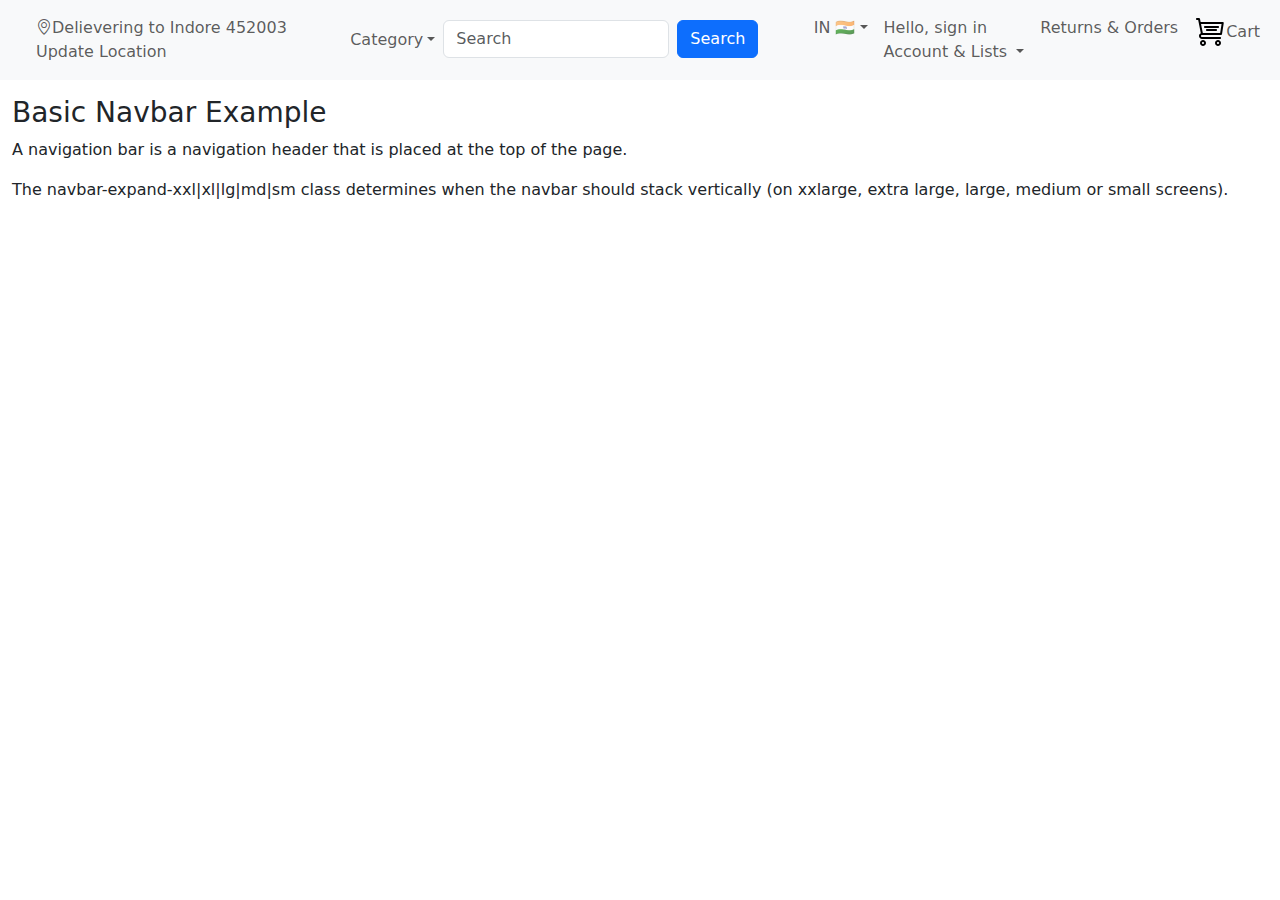
==== Bootstrap/index.html @ e7572290 "WIP amazon layout." ====
<!DOCTYPE html>
<html lang="en">
<head>
  <title>Bootstrap Example</title>
  <meta charset="utf-8">
  <meta name="viewport" content="width=device-width, initial-scale=1">
  <link href="https://cdn.jsdelivr.net/npm/bootstrap@5.3.3/dist/css/bootstrap.min.css" rel="stylesheet">
  <script src="https://cdn.jsdelivr.net/npm/bootstrap@5.3.3/dist/js/bootstrap.bundle.min.js"></script>
  <link rel="stylesheet" href="https://cdn.jsdelivr.net/npm/bootstrap-icons@1.11.3/font/bootstrap-icons.css" integrity="sha384-tViUnnbYAV00FLIhhi3v/dWt3Jxw4gZQcNoSCxCIFNJVCx7/D55/wXsrNIRANwdD" crossorigin="anonymous">
</head>
<body>

  <nav class="navbar navbar-expand-sm navbar-light bg-light">
    <div class="container-fluid">
      <a class="navbar-brand" href="#"><img src="https://www.vectorlogo.zone/logos/amazon/amazon-ar21.svg" alt=""></a>
      <button class="navbar-toggler" type="button" data-bs-toggle="collapse" data-bs-target="#mynavbar">
        <span class="navbar-toggler-icon"></span>
      </button>
      <div class="collapse navbar-collapse" id="mynavbar">
        <ul class="navbar-nav me-auto">
          <li class="nav-item">
            <a class="nav-link" href="#"><i class="bi bi-geo-alt"></i>Delievering to Indore 452003 <br>Update Location</a>
          </li>
        </ul>
        <ul class="navbar-nav me-auto">
          <li class="nav-item dropdown">
            <a class="nav-link dropdown-toggle" href="#" role="button" data-bs-toggle="dropdown">Category</a>
            <ul class="dropdown-menu">              
              <li><a class="dropdown-item" href="#">Alexa Skills</a></li>
              <li><a class="dropdown-item" href="#">Amazon Devices</a></li>
              <li><a class="dropdown-item" href="#">Amazon Fashion</a></li>
              <li><a class="dropdown-item" href="#">Amazon Pharmacy</a></li>
              <li><a class="dropdown-item" href="#">Appliances</a></li>
              <li><a class="dropdown-item" href="#">Apps &amp; Games</a></li>
              <li><a class="dropdown-item" href="#">Audible Audiobooks</a></li>
              <li><a class="dropdown-item" href="#">Baby</a></li>
              <li><a class="dropdown-item" href="#">Beauty</a></li>
              <li><a class="dropdown-item" href="#">Books</a></li>
              <li><a class="dropdown-item" href="#">Car &amp; Motorbike</a></li>
              <li><a class="dropdown-item" href="#">Clothing &amp; Accessories</a></li>
              <li><a class="dropdown-item" href="#">Collectibles</a></li>
              <li><a class="dropdown-item" href="#">Computers &amp; Accessories</a></li>
              <li><a class="dropdown-item" href="#">Deals</a></li>
              <li><a class="dropdown-item" href="#">Electronics</a></li>
              <li><a class="dropdown-item" href="#">Furniture</a></li>
              <li><a class="dropdown-item" href="#">Garden &amp; Outdoors</a></li>
              <li><a class="dropdown-item" href="#">Gift Cards</a></li>
              <li><a class="dropdown-item" href="#">Grocery &amp; Gourmet Foods</a></li>
              <li><a class="dropdown-item" href="#">Health &amp; Personal Care</a></li>
              <li><a class="dropdown-item" href="#">Home &amp; Kitchen</a></li>
              <li><a class="dropdown-item" href="#">Industrial &amp; Scientific</a></li>
              <li><a class="dropdown-item" href="#">Jewellery</a></li>
              <li><a class="dropdown-item" href="#">Kindle Store</a></li>
              <li><a class="dropdown-item" href="#">Luggage &amp; Bags</a></li>
              <li><a class="dropdown-item" href="#">Luxury Beauty</a></li>
              <li><a class="dropdown-item" href="#">Movies &amp; TV Shows</a></li>
              <li><a class="dropdown-item" href="#">MP3 Music</a></li>
              <li><a class="dropdown-item" href="#">Music</a></li>
              <li><a class="dropdown-item" href="#">Musical Instruments</a></li>
              <li><a class="dropdown-item" href="#">Office Products</a></li>
              <li><a class="dropdown-item" href="#">Pet Supplies</a></li>
              <li><a class="dropdown-item" href="#">Prime Video</a></li>
              <li><a class="dropdown-item" href="#">Shoes &amp; Handbags</a></li>
              <li><a class="dropdown-item" href="#">Software</a></li>
              <li><a class="dropdown-item" href="#">Sports, Fitness &amp; Outdoors</a></li>
              <li><a class="dropdown-item" href="#">Subscribe &amp; Save</a></li>
              <li><a class="dropdown-item" href="#">Tools &amp; Home Improvement</a></li>
              <li><a class="dropdown-item" href="#">Toys &amp; Games</a></li>
              <li><a class="dropdown-item" href="#">Under ₹500</a></li>
              <li><a class="dropdown-item" href="#">Video Games</a></li>
              <li><a class="dropdown-item" href="#">Watches</a></li>
            </ul>
          </li> 
          <li class="nav-item ">
            <form class="d-flex w-100">
              <input class="form-control me-2" type="text" placeholder="Search">
              <button class="btn btn-primary" type="button">Search</button>
            </form>
          </li>
        </ul>
        <ul class="navbar-nav">
          <li class="nav-item dropdown">
            <a class="nav-link dropdown-toggle" href="#" role="button" data-bs-toggle="dropdown">IN 🇮🇳</a>
            <ul class="dropdown-menu">
              <li><a class="dropdown-item" href="#">IN 🇮🇳 </a></li>
              <li><a class="dropdown-item" href="#">EN 🇺🇸</a></li>
            </ul>
          </li> 
          <li class="nav-item dropdown">
            <a class="nav-link dropdown-toggle" href="#" role="button" data-bs-toggle="dropdown">Hello, sign in <br>Account & Lists
            </a>
            <ul class="dropdown-menu">
              <li><a class="dropdown-item" href="#">Sign up</a></li>
              <li><a class="dropdown-item" href="#">Login</a></li>
            </ul>
          </li>
          <li class="nav-item">
            <a class="nav-link" href="#">Returns & Orders</a>
          </li>
          <li class="nav-item">
            <a class="nav-link" href="#"><img src="images/cart.svg" alt="">Cart</a>
          </li>
        </ul>
        
      </div>
    </div>
  </nav> 

<div class="container-fluid mt-3">
  <h3>Basic Navbar Example</h3>
  <p>A navigation bar is a navigation header that is placed at the top of the page.</p>
  <p>The navbar-expand-xxl|xl|lg|md|sm class determines when the navbar should stack vertically (on xxlarge, extra large, large, medium or small screens).</p>
</div>

</body>
</html>
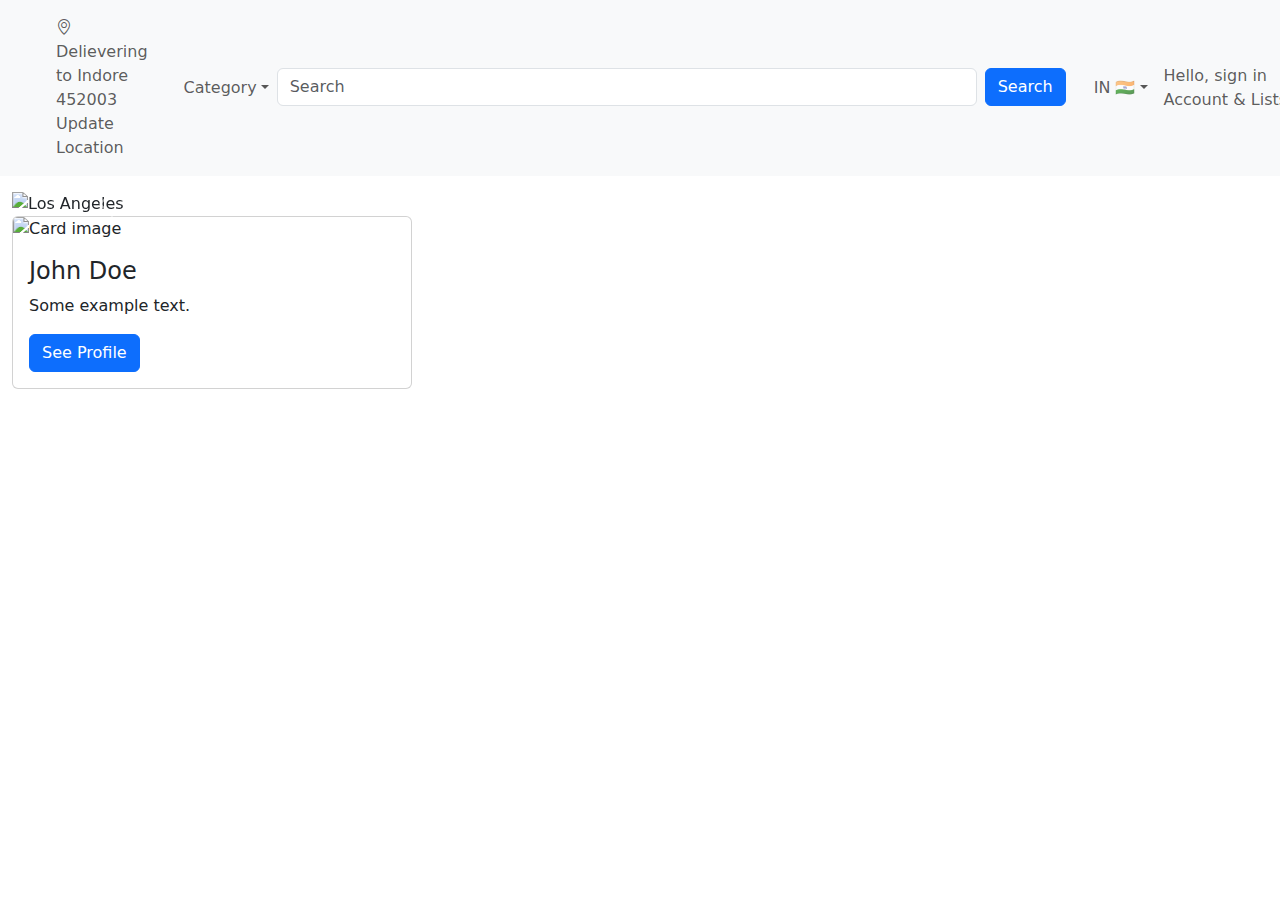
==== commit aa66e3ff: "WIP -added header" ====
--- a/Bootstrap/index.html
+++ b/Bootstrap/index.html
@@ -7,6 +7,7 @@
   <link href="https://cdn.jsdelivr.net/npm/bootstrap@5.3.3/dist/css/bootstrap.min.css" rel="stylesheet">
   <script src="https://cdn.jsdelivr.net/npm/bootstrap@5.3.3/dist/js/bootstrap.bundle.min.js"></script>
   <link rel="stylesheet" href="https://cdn.jsdelivr.net/npm/bootstrap-icons@1.11.3/font/bootstrap-icons.css" integrity="sha384-tViUnnbYAV00FLIhhi3v/dWt3Jxw4gZQcNoSCxCIFNJVCx7/D55/wXsrNIRANwdD" crossorigin="anonymous">
+  <link rel="stylesheet" href="style.css">
 </head>
 <body>
 
@@ -16,100 +17,165 @@
       <button class="navbar-toggler" type="button" data-bs-toggle="collapse" data-bs-target="#mynavbar">
         <span class="navbar-toggler-icon"></span>
       </button>
-      <div class="collapse navbar-collapse" id="mynavbar">
-        <ul class="navbar-nav me-auto">
-          <li class="nav-item">
-            <a class="nav-link" href="#"><i class="bi bi-geo-alt"></i>Delievering to Indore 452003 <br>Update Location</a>
-          </li>
-        </ul>
-        <ul class="navbar-nav me-auto">
-          <li class="nav-item dropdown">
-            <a class="nav-link dropdown-toggle" href="#" role="button" data-bs-toggle="dropdown">Category</a>
-            <ul class="dropdown-menu">              
-              <li><a class="dropdown-item" href="#">Alexa Skills</a></li>
-              <li><a class="dropdown-item" href="#">Amazon Devices</a></li>
-              <li><a class="dropdown-item" href="#">Amazon Fashion</a></li>
-              <li><a class="dropdown-item" href="#">Amazon Pharmacy</a></li>
-              <li><a class="dropdown-item" href="#">Appliances</a></li>
-              <li><a class="dropdown-item" href="#">Apps &amp; Games</a></li>
-              <li><a class="dropdown-item" href="#">Audible Audiobooks</a></li>
-              <li><a class="dropdown-item" href="#">Baby</a></li>
-              <li><a class="dropdown-item" href="#">Beauty</a></li>
-              <li><a class="dropdown-item" href="#">Books</a></li>
-              <li><a class="dropdown-item" href="#">Car &amp; Motorbike</a></li>
-              <li><a class="dropdown-item" href="#">Clothing &amp; Accessories</a></li>
-              <li><a class="dropdown-item" href="#">Collectibles</a></li>
-              <li><a class="dropdown-item" href="#">Computers &amp; Accessories</a></li>
-              <li><a class="dropdown-item" href="#">Deals</a></li>
-              <li><a class="dropdown-item" href="#">Electronics</a></li>
-              <li><a class="dropdown-item" href="#">Furniture</a></li>
-              <li><a class="dropdown-item" href="#">Garden &amp; Outdoors</a></li>
-              <li><a class="dropdown-item" href="#">Gift Cards</a></li>
-              <li><a class="dropdown-item" href="#">Grocery &amp; Gourmet Foods</a></li>
-              <li><a class="dropdown-item" href="#">Health &amp; Personal Care</a></li>
-              <li><a class="dropdown-item" href="#">Home &amp; Kitchen</a></li>
-              <li><a class="dropdown-item" href="#">Industrial &amp; Scientific</a></li>
-              <li><a class="dropdown-item" href="#">Jewellery</a></li>
-              <li><a class="dropdown-item" href="#">Kindle Store</a></li>
-              <li><a class="dropdown-item" href="#">Luggage &amp; Bags</a></li>
-              <li><a class="dropdown-item" href="#">Luxury Beauty</a></li>
-              <li><a class="dropdown-item" href="#">Movies &amp; TV Shows</a></li>
-              <li><a class="dropdown-item" href="#">MP3 Music</a></li>
-              <li><a class="dropdown-item" href="#">Music</a></li>
-              <li><a class="dropdown-item" href="#">Musical Instruments</a></li>
-              <li><a class="dropdown-item" href="#">Office Products</a></li>
-              <li><a class="dropdown-item" href="#">Pet Supplies</a></li>
-              <li><a class="dropdown-item" href="#">Prime Video</a></li>
-              <li><a class="dropdown-item" href="#">Shoes &amp; Handbags</a></li>
-              <li><a class="dropdown-item" href="#">Software</a></li>
-              <li><a class="dropdown-item" href="#">Sports, Fitness &amp; Outdoors</a></li>
-              <li><a class="dropdown-item" href="#">Subscribe &amp; Save</a></li>
-              <li><a class="dropdown-item" href="#">Tools &amp; Home Improvement</a></li>
-              <li><a class="dropdown-item" href="#">Toys &amp; Games</a></li>
-              <li><a class="dropdown-item" href="#">Under ₹500</a></li>
-              <li><a class="dropdown-item" href="#">Video Games</a></li>
-              <li><a class="dropdown-item" href="#">Watches</a></li>
-            </ul>
-          </li> 
-          <li class="nav-item ">
-            <form class="d-flex w-100">
-              <input class="form-control me-2" type="text" placeholder="Search">
-              <button class="btn btn-primary" type="button">Search</button>
-            </form>
-          </li>
-        </ul>
-        <ul class="navbar-nav">
-          <li class="nav-item dropdown">
-            <a class="nav-link dropdown-toggle" href="#" role="button" data-bs-toggle="dropdown">IN 🇮🇳</a>
-            <ul class="dropdown-menu">
-              <li><a class="dropdown-item" href="#">IN 🇮🇳 </a></li>
-              <li><a class="dropdown-item" href="#">EN 🇺🇸</a></li>
-            </ul>
-          </li> 
-          <li class="nav-item dropdown">
-            <a class="nav-link dropdown-toggle" href="#" role="button" data-bs-toggle="dropdown">Hello, sign in <br>Account & Lists
-            </a>
-            <ul class="dropdown-menu">
-              <li><a class="dropdown-item" href="#">Sign up</a></li>
-              <li><a class="dropdown-item" href="#">Login</a></li>
-            </ul>
-          </li>
-          <li class="nav-item">
-            <a class="nav-link" href="#">Returns & Orders</a>
-          </li>
-          <li class="nav-item">
-            <a class="nav-link" href="#"><img src="images/cart.svg" alt="">Cart</a>
-          </li>
-        </ul>
-        
+      <div class="collapse navbar-collapse d-flex justify-content-between" id="mynavbar">
+        <div>
+          <ul class="navbar-nav me-auto" style="margin-left: 20px;">
+            <li class="nav-item">
+              <a class="nav-link" href="#"><i class="bi bi-geo-alt"></i>Delievering to Indore 452003 <br>Update Location</a>
+            </li>
+          </ul>
+        </div>
+        <div>
+          <ul class="navbar-nav me-auto" style="margin-left: 20px;">
+            <li class="nav-item dropdown">
+              <a class="nav-link dropdown-toggle" href="#" role="button" data-bs-toggle="dropdown">Category</a>
+              <ul class="dropdown-menu">              
+                <li><a class="dropdown-item" href="#">Alexa Skills</a></li>
+                <li><a class="dropdown-item" href="#">Amazon Devices</a></li>
+                <li><a class="dropdown-item" href="#">Amazon Fashion</a></li>
+                <li><a class="dropdown-item" href="#">Amazon Pharmacy</a></li>
+                <li><a class="dropdown-item" href="#">Appliances</a></li>
+                <li><a class="dropdown-item" href="#">Apps &amp; Games</a></li>
+                <li><a class="dropdown-item" href="#">Audible Audiobooks</a></li>
+                <li><a class="dropdown-item" href="#">Baby</a></li>
+                <li><a class="dropdown-item" href="#">Beauty</a></li>
+                <li><a class="dropdown-item" href="#">Books</a></li>
+                <li><a class="dropdown-item" href="#">Car &amp; Motorbike</a></li>
+                <li><a class="dropdown-item" href="#">Clothing &amp; Accessories</a></li>
+                <li><a class="dropdown-item" href="#">Collectibles</a></li>
+                <li><a class="dropdown-item" href="#">Computers &amp; Accessories</a></li>
+                <li><a class="dropdown-item" href="#">Deals</a></li>
+                <li><a class="dropdown-item" href="#">Electronics</a></li>
+                <li><a class="dropdown-item" href="#">Furniture</a></li>
+                <li><a class="dropdown-item" href="#">Garden &amp; Outdoors</a></li>
+                <li><a class="dropdown-item" href="#">Gift Cards</a></li>
+                <li><a class="dropdown-item" href="#">Grocery &amp; Gourmet Foods</a></li>
+                <li><a class="dropdown-item" href="#">Health &amp; Personal Care</a></li>
+                <li><a class="dropdown-item" href="#">Home &amp; Kitchen</a></li>
+                <li><a class="dropdown-item" href="#">Industrial &amp; Scientific</a></li>
+                <li><a class="dropdown-item" href="#">Jewellery</a></li>
+                <li><a class="dropdown-item" href="#">Kindle Store</a></li>
+                <li><a class="dropdown-item" href="#">Luggage &amp; Bags</a></li>
+                <li><a class="dropdown-item" href="#">Luxury Beauty</a></li>
+                <li><a class="dropdown-item" href="#">Movies &amp; TV Shows</a></li>
+                <li><a class="dropdown-item" href="#">MP3 Music</a></li>
+                <li><a class="dropdown-item" href="#">Music</a></li>
+                <li><a class="dropdown-item" href="#">Musical Instruments</a></li>
+                <li><a class="dropdown-item" href="#">Office Products</a></li>
+                <li><a class="dropdown-item" href="#">Pet Supplies</a></li>
+                <li><a class="dropdown-item" href="#">Prime Video</a></li>
+                <li><a class="dropdown-item" href="#">Shoes &amp; Handbags</a></li>
+                <li><a class="dropdown-item" href="#">Software</a></li>
+                <li><a class="dropdown-item" href="#">Sports, Fitness &amp; Outdoors</a></li>
+                <li><a class="dropdown-item" href="#">Subscribe &amp; Save</a></li>
+                <li><a class="dropdown-item" href="#">Tools &amp; Home Improvement</a></li>
+                <li><a class="dropdown-item" href="#">Toys &amp; Games</a></li>
+                <li><a class="dropdown-item" href="#">Under ₹500</a></li>
+                <li><a class="dropdown-item" href="#">Video Games</a></li>
+                <li><a class="dropdown-item" href="#">Watches</a></li>
+              </ul>
+            </li> 
+            <li class="nav-item ">
+              <form class="d-flex w-100">
+                <input class="form-control me-2" type="text" placeholder="Search" style="width: 700px;">
+                <button class="btn btn-primary" type="button">Search</button>
+              </form>
+            </li>
+          </ul>
+        </div>
+        <div>
+          <ul class="navbar-nav" style="margin-left: 20px;">
+            <li class="nav-item dropdown">
+              <a class="nav-link dropdown-toggle" href="#" role="button" data-bs-toggle="dropdown">IN 🇮🇳</a>
+              <ul class="dropdown-menu">
+                <li><a class="dropdown-item" href="#">IN 🇮🇳 </a></li>
+                <li><a class="dropdown-item" href="#">EN 🇺🇸</a></li>
+              </ul>
+            </li>
+          </ul>
+        </div>
+        <div>
+          <ul class="navbar-nav">
+            <li class="nav-item dropdown">
+              <a class="nav-link dropdown-toggle" href="#" role="button" data-bs-toggle="dropdown">Hello, sign in <br>Account & Lists
+              </a>
+            </li>
+          </ul>
+        </div>
+        <div>
+          <ul class="dropdown-menu">
+            <li><a class="dropdown-item" href="#">Sign up</a></li>
+            <li><a class="dropdown-item" href="#">Login</a></li>
+          </ul>
+        </div>
+        <div>
+          <ul class="navbar-nav">
+            <li class="nav-item">
+              <a class="nav-link" href="#">Returns & <br> Orders</a>
+            </li>
+          </ul>
+        </div>
+        <div>
+          <ul class="navbar-nav">
+            <li class="nav-item">
+              <a class="nav-link" href="#"><img src="images/cart.svg" alt="">Cart</a>
+            </li>
+          </ul>
+        </div>
       </div>
     </div>
   </nav> 
 
 <div class="container-fluid mt-3">
-  <h3>Basic Navbar Example</h3>
-  <p>A navigation bar is a navigation header that is placed at the top of the page.</p>
-  <p>The navbar-expand-xxl|xl|lg|md|sm class determines when the navbar should stack vertically (on xxlarge, extra large, large, medium or small screens).</p>
+  <!-- Carousel -->
+  <div id="demo" class="carousel slide" data-bs-ride="carousel">
+
+    <!-- Indicators/dots -->
+    <div class="carousel-indicators">
+      <button type="button" data-bs-target="#demo" data-bs-slide-to="0" class="active"></button>
+      <button type="button" data-bs-target="#demo" data-bs-slide-to="1"></button>
+      <button type="button" data-bs-target="#demo" data-bs-slide-to="2"></button>
+      <button type="button" data-bs-target="#demo" data-bs-slide-to="3"></button>
+      <button type="button" data-bs-target="#demo" data-bs-slide-to="4"></button>
+      <button type="button" data-bs-target="#demo" data-bs-slide-to="5"></button>
+    </div>
+
+    <!-- The slideshow/carousel -->
+    <div class="carousel-inner">
+      <div class="carousel-item active">
+        <img src="https://images-eu.ssl-images-amazon.com/images/G/31/img24/Beauty/SVD/Sept/Skincare-PC._CB564592935_.jpg" alt="Los Angeles" class="d-block w-100">
+      </div>
+      <div class="carousel-item">
+        <img src="https://images-eu.ssl-images-amazon.com/images/G/31/OHL/24/BAU/feb/PC_hero_1_2x_1._CB582889946_.jpg" alt="Chicago" class="d-block w-100">
+      </div>
+      <div class="carousel-item">
+        <img src="https://images-eu.ssl-images-amazon.com/images/G/31/INSLGW/pc_unrec_refresh._CB555261616_.jpg" alt="New York" class="d-block w-100">
+      </div>
+      <div class="carousel-item">
+        <img src="https://images-eu.ssl-images-amazon.com/images/G/31/img21/MA2024/GW/August/Unrec/BAU/21Aug/2-1._CB565867124_.jpg" alt="New York" class="d-block w-100">
+      </div>    
+      <div class="carousel-item">
+        <img src="https://images-eu.ssl-images-amazon.com/images/G/31/img22/Toys/GW/GW-Hero-PC_BBAug23_Soft-toys_with-Apay_Lifestyle_2x._CB597740150_.jpg" alt="New York" class="d-block w-100">
+      </div>
+    </div>
+
+    <!-- Left and right controls/icons -->
+    <button class="carousel-control-prev" type="button" data-bs-target="#demo" data-bs-slide="prev">
+      <span class="carousel-control-prev-icon"></span>
+    </button>
+    <button class="carousel-control-next" type="button" data-bs-target="#demo" data-bs-slide="next">
+      <span class="carousel-control-next-icon"></span>
+    </button>
+  </div>
+  
+  <div class="card" style="width:400px">
+    <img class="card-img-top" src="img_avatar1.png" alt="Card image">
+    <div class="card-body">
+      <h4 class="card-title">John Doe</h4>
+      <p class="card-text">Some example text.</p>
+      <a href="#" class="btn btn-primary">See Profile</a>
+    </div>
+  </div>
 </div>
 
 </body>
--- a/Bootstrap/style.css
+++ b/Bootstrap/style.css
@@ -0,0 +1,5 @@
+.p-card{
+  height: 400px;
+  width: 400px;
+  border: 1px solid red;
+}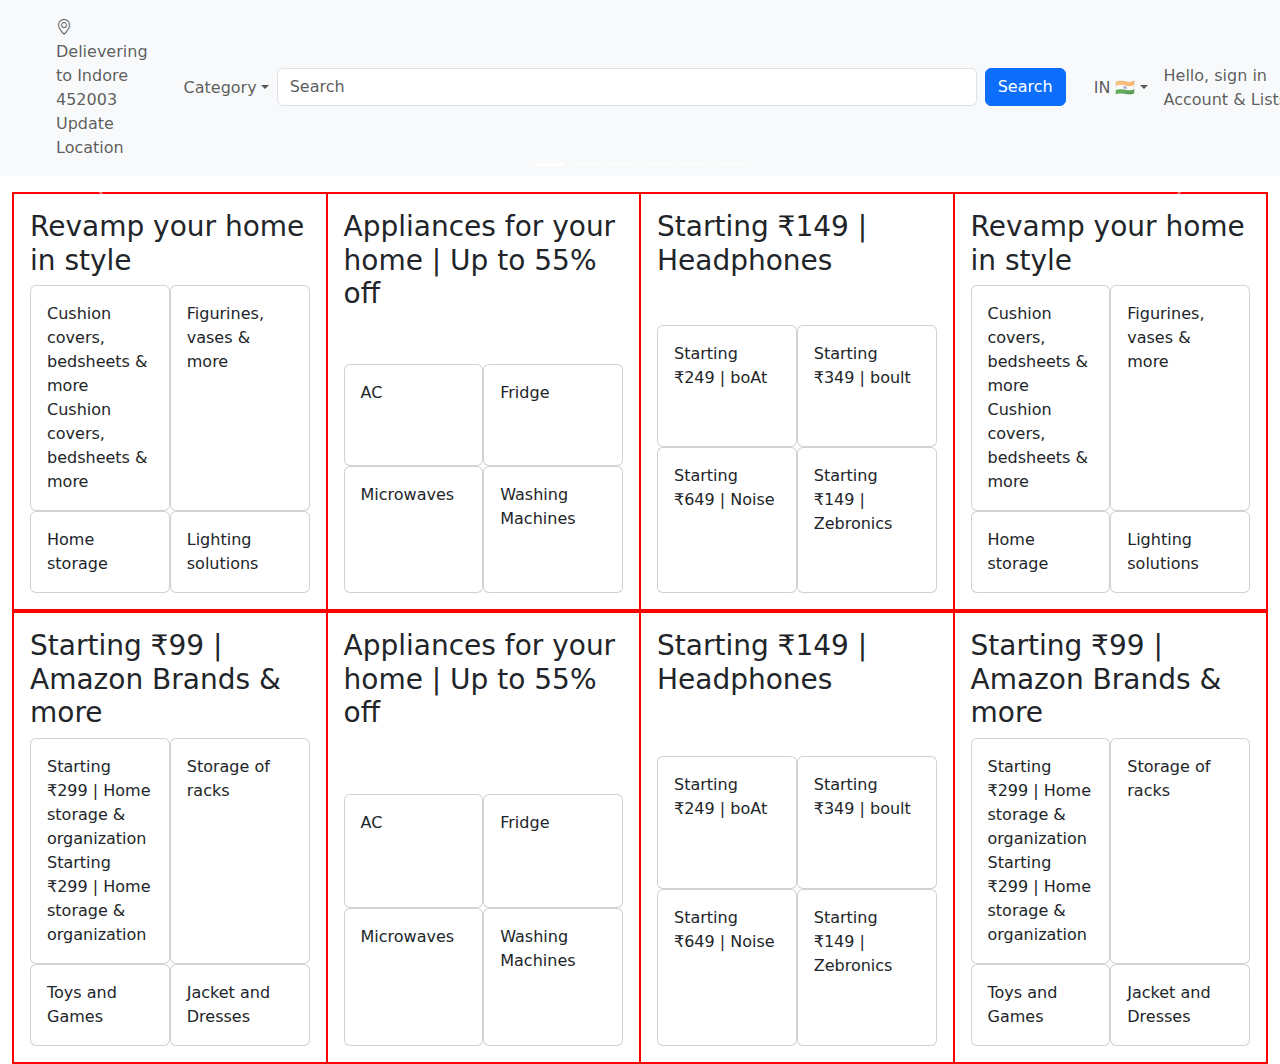
==== commit a097c99c: "added oroduct cards" ====
--- a/Bootstrap/index.html
+++ b/Bootstrap/index.html
@@ -1,7 +1,7 @@
 <!DOCTYPE html>
 <html lang="en">
 <head>
-  <title>Bootstrap Example</title>
+  <title>Amazon</title>
   <meta charset="utf-8">
   <meta name="viewport" content="width=device-width, initial-scale=1">
   <link href="https://cdn.jsdelivr.net/npm/bootstrap@5.3.3/dist/css/bootstrap.min.css" rel="stylesheet">
@@ -126,57 +126,247 @@
     </div>
   </nav> 
 
-<div class="container-fluid mt-3">
-  <!-- Carousel -->
-  <div id="demo" class="carousel slide" data-bs-ride="carousel">
-
-    <!-- Indicators/dots -->
-    <div class="carousel-indicators">
-      <button type="button" data-bs-target="#demo" data-bs-slide-to="0" class="active"></button>
-      <button type="button" data-bs-target="#demo" data-bs-slide-to="1"></button>
-      <button type="button" data-bs-target="#demo" data-bs-slide-to="2"></button>
-      <button type="button" data-bs-target="#demo" data-bs-slide-to="3"></button>
-      <button type="button" data-bs-target="#demo" data-bs-slide-to="4"></button>
-      <button type="button" data-bs-target="#demo" data-bs-slide-to="5"></button>
+  <div class="container-fluid mt-3">
+    <!-- Carousel -->
+    <div id="demo" class="carousel slide" data-bs-ride="carousel">
+
+      <!-- Indicators/dots -->
+      <div class="carousel-indicators">
+        <button type="button" data-bs-target="#demo" data-bs-slide-to="0" class="active"></button>
+        <button type="button" data-bs-target="#demo" data-bs-slide-to="1"></button>
+        <button type="button" data-bs-target="#demo" data-bs-slide-to="2"></button>
+        <button type="button" data-bs-target="#demo" data-bs-slide-to="3"></button>
+        <button type="button" data-bs-target="#demo" data-bs-slide-to="4"></button>
+        <button type="button" data-bs-target="#demo" data-bs-slide-to="5"></button>
+      </div>
+
+      <!-- The slideshow/carousel -->
+      <div class="carousel-inner">
+        <div class="carousel-item active">
+          <img src="https://images-eu.ssl-images-amazon.com/images/G/31/img24/Beauty/SVD/Sept/Skincare-PC._CB564592935_.jpg" alt="" class="d-block w-100">
+        </div>
+        <div class="carousel-item">
+          <img src="https://images-eu.ssl-images-amazon.com/images/G/31/OHL/24/BAU/feb/PC_hero_1_2x_1._CB582889946_.jpg" alt="" class="d-block w-100">
+        </div>
+        <div class="carousel-item">
+          <img src="https://images-eu.ssl-images-amazon.com/images/G/31/INSLGW/pc_unrec_refresh._CB555261616_.jpg" alt="" class="d-block w-100">
+        </div>
+        <div class="carousel-item">
+          <img src="https://images-eu.ssl-images-amazon.com/images/G/31/img21/MA2024/GW/August/Unrec/BAU/21Aug/2-1._CB565867124_.jpg" alt="" class="d-block w-100">
+        </div>    
+        <div class="carousel-item">
+          <img src="https://images-eu.ssl-images-amazon.com/images/G/31/img22/Toys/GW/GW-Hero-PC_BBAug23_Soft-toys_with-Apay_Lifestyle_2x._CB597740150_.jpg" alt="" class="d-block w-100">
+        </div>
+      </div>
+
+      <!-- Left and right controls/icons -->
+      <button class="carousel-control-prev" type="button" data-bs-target="#demo" data-bs-slide="prev">
+        <span class="carousel-control-prev-icon"></span>
+      </button>
+      <button class="carousel-control-next" type="button" data-bs-target="#demo" data-bs-slide="next">
+        <span class="carousel-control-next-icon"></span>
+      </button>
     </div>
-
-    <!-- The slideshow/carousel -->
-    <div class="carousel-inner">
-      <div class="carousel-item active">
-        <img src="https://images-eu.ssl-images-amazon.com/images/G/31/img24/Beauty/SVD/Sept/Skincare-PC._CB564592935_.jpg" alt="Los Angeles" class="d-block w-100">
-      </div>
-      <div class="carousel-item">
-        <img src="https://images-eu.ssl-images-amazon.com/images/G/31/OHL/24/BAU/feb/PC_hero_1_2x_1._CB582889946_.jpg" alt="Chicago" class="d-block w-100">
-      </div>
-      <div class="carousel-item">
-        <img src="https://images-eu.ssl-images-amazon.com/images/G/31/INSLGW/pc_unrec_refresh._CB555261616_.jpg" alt="New York" class="d-block w-100">
-      </div>
-      <div class="carousel-item">
-        <img src="https://images-eu.ssl-images-amazon.com/images/G/31/img21/MA2024/GW/August/Unrec/BAU/21Aug/2-1._CB565867124_.jpg" alt="New York" class="d-block w-100">
-      </div>    
-      <div class="carousel-item">
-        <img src="https://images-eu.ssl-images-amazon.com/images/G/31/img22/Toys/GW/GW-Hero-PC_BBAug23_Soft-toys_with-Apay_Lifestyle_2x._CB597740150_.jpg" alt="New York" class="d-block w-100">
-      </div>
+    <div class="card-lists d-flex lex-wrap justify-content-around w-100">
+      <div class="card-holder d-flex flex-wrap w-25 p-3">
+        <h3>Revamp your home in style</h3>
+        <div class="card" style="width:50%;">
+          <div class="card-body">
+            <a href="" class="text-decoration-none text-dark"><img src="https://images-eu.ssl-images-amazon.com/images/G/31/IMG20/Home/2024/Gateway/BTFGW/PCQC/New/1x/final/186x116_Home_furnishings_2._SY116_CB555624324_.jpg" alt="">Cushion covers, bedsheets & more
+              Cushion covers, bedsheets & more</a>
+          </div>
+        </div>
+        <div class="card" style="width:50%;">
+          <div class="card-body">
+            <a href="" class="text-decoration-none text-dark"><img src="https://images-eu.ssl-images-amazon.com/images/G/31/IMG20/Home/2024/Gateway/BTFGW/PCQC/New/1x/final/186x116_Home_decor_1._SY116_CB555624324_.jpg" alt="">Figurines, vases & more</a>
+          </div>
+        </div>
+        <div class="card" style="width:50%;">
+          <div class="card-body">
+            <a href="" class="text-decoration-none text-dark"><img src="https://images-eu.ssl-images-amazon.com/images/G/31/IMG20/Home/2024/Gateway/BTFGW/PCQC/New/1x/final/186x116_Home_storage_1._SY116_CB555624324_.jpg" alt="">Home storage</a>
+          </div>
+        </div>
+        <div class="card" style="width:50%;">
+          <div class="card-body">
+            <a href="" class="text-decoration-none text-dark"><img src="https://images-eu.ssl-images-amazon.com/images/G/31/IMG20/Home/2024/Gateway/BTFGW/PCQC/New/1x/final/186x116_Home_lighting_2._SY116_CB555624324_.jpg" alt="">Lighting solutions</a>
+          </div>
+        </div>
+      </div>
+      
+      <div class="card-holder d-flex flex-wrap w-25 p-3">
+        <h3>Appliances for your home | Up to 55% off</h3>
+        <div class="card" style="width:50%;">
+          <div class="card-body">
+            <a href="" class="text-decoration-none text-dark"><img src="https://images-eu.ssl-images-amazon.com/images/G/31/IMG15/Irfan/GATEWAY/MSO/Appliances-QC-PC-186x116--B08RDL6H79._SY116_CB667322346_.jpg" alt="">AC</a>
+          </div>
+        </div>
+        <div class="card" style="width:50%;">
+          <div class="card-body">
+            <a href="" class="text-decoration-none text-dark"><img src="https://images-eu.ssl-images-amazon.com/images/G/31/IMG15/Irfan/GATEWAY/MSO/Appliances-QC-PC-186x116--B08345R1ZW._SY116_CB667322346_.jpg" alt="">Fridge</a>
+          </div>
+        </div>
+        <div class="card" style="width:50%;">
+          <div class="card-body">
+            <a href="" class="text-decoration-none text-dark"><img src="https://images-eu.ssl-images-amazon.com/images/G/31/IMG15/Irfan/GATEWAY/MSO/Appliances-QC-PC-186x116--B07G5J5FYP._SY116_CB667322346_.jpg" alt="">Microwaves</a>
+          </div>
+        </div>
+        <div class="card" style="width:50%;">
+          <div class="card-body">
+            <a href="" class="text-decoration-none text-dark"><img src="https://images-eu.ssl-images-amazon.com/images/G/31/IMG15/Irfan/GATEWAY/MSO/186x116---wm._SY116_CB667322346_.jpg" alt="">Washing Machines</a>
+          </div>
+        </div>
+      </div>
+
+      <div class="card-holder d-flex flex-wrap w-25 p-3">
+        <h3>Starting ₹149 | Headphones</h3>
+        <div class="card" style="width:50%;">
+          <div class="card-body">
+            <a href="" class="text-decoration-none text-dark"><img src="https://images-eu.ssl-images-amazon.com/images/G/31/img21/june/CE/GW/QC/PC/PC_QuadCard_boAt_0.5x._SY116_CB553870684_.jpg" alt="">Starting ₹249 | boAt</a>
+          </div>
+        </div>
+        <div class="card" style="width:50%;">
+          <div class="card-body">
+            <a href="" class="text-decoration-none text-dark"><img src="https://images-eu.ssl-images-amazon.com/images/G/31/img21/june/CE/GW/QC/PC/PC_QuadCard_Boult_0.5x._SY116_CB553870684_.jpg" alt="">Starting ₹349 | boult</a>
+          </div>
+        </div>
+        <div class="card" style="width:50%;">
+          <div class="card-body">
+            <a href="" class="text-decoration-none text-dark"><img src="https://images-eu.ssl-images-amazon.com/images/G/31/img21/june/CE/GW/QC/PC/PC_QuadCard_Noise_0.5x._SY116_CB553870684_.jpg" alt="">Starting ₹649 | Noise</a>
+          </div>
+        </div>
+        <div class="card" style="width:50%;">
+          <div class="card-body">
+            <a href="" class="text-decoration-none text-dark"><img src="https://images-eu.ssl-images-amazon.com/images/G/31/img21/june/CE/MSO/PD3/PC_QuadCard_Zeb_0.5x_1._SY116_CB570220221_.jpg" alt="">Starting ₹149 | Zebronics</a>
+          </div>
+        </div>
+      </div>
+
+      <div class="card-holder d-flex flex-wrap w-25 p-3">
+        <h3>Revamp your home in style</h3>
+        <div class="card" style="width:50%;">
+          <div class="card-body">
+            <a href="" class="text-decoration-none text-dark"><img src="https://images-eu.ssl-images-amazon.com/images/G/31/IMG20/Home/2024/Gateway/BTFGW/PCQC/New/1x/final/186x116_Home_furnishings_2._SY116_CB555624324_.jpg" alt="">Cushion covers, bedsheets & more
+              Cushion covers, bedsheets & more</a>
+          </div>
+        </div>
+        <div class="card" style="width:50%;">
+          <div class="card-body">
+            <a href="" class="text-decoration-none text-dark"><img src="https://images-eu.ssl-images-amazon.com/images/G/31/IMG20/Home/2024/Gateway/BTFGW/PCQC/New/1x/final/186x116_Home_decor_1._SY116_CB555624324_.jpg" alt="">Figurines, vases & more</a>
+          </div>
+        </div>
+        <div class="card" style="width:50%;">
+          <div class="card-body">
+            <a href="" class="text-decoration-none text-dark"><img src="https://images-eu.ssl-images-amazon.com/images/G/31/IMG20/Home/2024/Gateway/BTFGW/PCQC/New/1x/final/186x116_Home_storage_1._SY116_CB555624324_.jpg" alt="">Home storage</a>
+          </div>
+        </div>
+        <div class="card" style="width:50%;">
+          <div class="card-body">
+            <a href="" class="text-decoration-none text-dark"><img src="https://images-eu.ssl-images-amazon.com/images/G/31/IMG20/Home/2024/Gateway/BTFGW/PCQC/New/1x/final/186x116_Home_lighting_2._SY116_CB555624324_.jpg" alt="">Lighting solutions</a>
+          </div>
+        </div>
+      </div>
+      
     </div>
-
-    <!-- Left and right controls/icons -->
-    <button class="carousel-control-prev" type="button" data-bs-target="#demo" data-bs-slide="prev">
-      <span class="carousel-control-prev-icon"></span>
-    </button>
-    <button class="carousel-control-next" type="button" data-bs-target="#demo" data-bs-slide="next">
-      <span class="carousel-control-next-icon"></span>
-    </button>
-  </div>
-  
-  <div class="card" style="width:400px">
-    <img class="card-img-top" src="img_avatar1.png" alt="Card image">
-    <div class="card-body">
-      <h4 class="card-title">John Doe</h4>
-      <p class="card-text">Some example text.</p>
-      <a href="#" class="btn btn-primary">See Profile</a>
+    <div class="card-lists d-flex lex-wrap justify-content-around w-100">
+      <div class="card-holder d-flex flex-wrap w-25 p-3">
+        <h3>Starting ₹99 | Amazon Brands & more</h3>
+        <div class="card" style="width:50%;">
+          <div class="card-body">
+            <a href="" class="text-decoration-none text-dark"><img src="https://images-eu.ssl-images-amazon.com/images/G/31/img23/PB/March/Bikram/QC_186_ALL_Customer_July_2._SY116_CB567469124_.jpg" alt="">Starting ₹299 | Home storage & organization
+              Starting ₹299 | Home storage & organization</a>
+          </div>
+        </div>
+        <div class="card" style="width:50%;">
+          <div class="card-body">
+            <a href="" class="text-decoration-none text-dark"><img src="https://images-eu.ssl-images-amazon.com/images/G/31/img23/PB/March/Bikram/QC_186_ALL_Customer_July_3._SY116_CB567469124_.jpg" alt="">Storage of racks</a>
+          </div>
+        </div>
+        <div class="card" style="width:50%;">
+          <div class="card-body">
+            <a href="" class="text-decoration-none text-dark"><img src="https://images-eu.ssl-images-amazon.com/images/G/31/img23/PB/March/Bikram/PC_QC_186_Updated._SY116_CB567468621_.jpg" alt="">Toys and Games</a>
+          </div>
+        </div>
+        <div class="card" style="width:50%;">
+          <div class="card-body">
+            <a href="" class="text-decoration-none text-dark"><img src="https://images-eu.ssl-images-amazon.com/images/G/31/img23/PB/March/Bikram/QC_186_ALL_Customer_July_1._SY116_CB567470044_.jpg" alt="">Jacket and Dresses</a>
+          </div>
+        </div>
+      </div>
+      
+      <div class="card-holder d-flex flex-wrap w-25 p-3">
+        <h3>Appliances for your home | Up to 55% off</h3>
+        <div class="card" style="width:50%;">
+          <div class="card-body">
+            <a href="" class="text-decoration-none text-dark"><img src="https://images-eu.ssl-images-amazon.com/images/G/31/IMG15/Irfan/GATEWAY/MSO/Appliances-QC-PC-186x116--B08RDL6H79._SY116_CB667322346_.jpg" alt="">AC</a>
+          </div>
+        </div>
+        <div class="card" style="width:50%;">
+          <div class="card-body">
+            <a href="" class="text-decoration-none text-dark"><img src="https://images-eu.ssl-images-amazon.com/images/G/31/IMG15/Irfan/GATEWAY/MSO/Appliances-QC-PC-186x116--B08345R1ZW._SY116_CB667322346_.jpg" alt="">Fridge</a>
+          </div>
+        </div>
+        <div class="card" style="width:50%;">
+          <div class="card-body">
+            <a href="" class="text-decoration-none text-dark"><img src="https://images-eu.ssl-images-amazon.com/images/G/31/IMG15/Irfan/GATEWAY/MSO/Appliances-QC-PC-186x116--B07G5J5FYP._SY116_CB667322346_.jpg" alt="">Microwaves</a>
+          </div>
+        </div>
+        <div class="card" style="width:50%;">
+          <div class="card-body">
+            <a href="" class="text-decoration-none text-dark"><img src="https://images-eu.ssl-images-amazon.com/images/G/31/IMG15/Irfan/GATEWAY/MSO/186x116---wm._SY116_CB667322346_.jpg" alt="">Washing Machines</a>
+          </div>
+        </div>
+      </div>
+
+      <div class="card-holder d-flex flex-wrap w-25 p-3">
+        <h3>Starting ₹149 | Headphones</h3>
+        <div class="card" style="width:50%;">
+          <div class="card-body">
+            <a href="" class="text-decoration-none text-dark"><img src="https://images-eu.ssl-images-amazon.com/images/G/31/img21/june/CE/GW/QC/PC/PC_QuadCard_boAt_0.5x._SY116_CB553870684_.jpg" alt="">Starting ₹249 | boAt</a>
+          </div>
+        </div>
+        <div class="card" style="width:50%;">
+          <div class="card-body">
+            <a href="" class="text-decoration-none text-dark"><img src="https://images-eu.ssl-images-amazon.com/images/G/31/img21/june/CE/GW/QC/PC/PC_QuadCard_Boult_0.5x._SY116_CB553870684_.jpg" alt="">Starting ₹349 | boult</a>
+          </div>
+        </div>
+        <div class="card" style="width:50%;">
+          <div class="card-body">
+            <a href="" class="text-decoration-none text-dark"><img src="https://images-eu.ssl-images-amazon.com/images/G/31/img21/june/CE/GW/QC/PC/PC_QuadCard_Noise_0.5x._SY116_CB553870684_.jpg" alt="">Starting ₹649 | Noise</a>
+          </div>
+        </div>
+        <div class="card" style="width:50%;">
+          <div class="card-body">
+            <a href="" class="text-decoration-none text-dark"><img src="https://images-eu.ssl-images-amazon.com/images/G/31/img21/june/CE/MSO/PD3/PC_QuadCard_Zeb_0.5x_1._SY116_CB570220221_.jpg" alt="">Starting ₹149 | Zebronics</a>
+          </div>
+        </div>
+      </div>
+
+      <div class="card-holder d-flex flex-wrap w-25 p-3">
+        <h3>Starting ₹99 | Amazon Brands & more</h3>
+        <div class="card" style="width:50%;">
+          <div class="card-body">
+            <a href="" class="text-decoration-none text-dark"><img src="https://images-eu.ssl-images-amazon.com/images/G/31/img23/PB/March/Bikram/QC_186_ALL_Customer_July_2._SY116_CB567469124_.jpg" alt="">Starting ₹299 | Home storage & organization
+              Starting ₹299 | Home storage & organization</a>
+          </div>
+        </div>
+        <div class="card" style="width:50%;">
+          <div class="card-body">
+            <a href="" class="text-decoration-none text-dark"><img src="https://images-eu.ssl-images-amazon.com/images/G/31/img23/PB/March/Bikram/QC_186_ALL_Customer_July_3._SY116_CB567469124_.jpg" alt="">Storage of racks</a>
+          </div>
+        </div>
+        <div class="card" style="width:50%;">
+          <div class="card-body">
+            <a href="" class="text-decoration-none text-dark"><img src="https://images-eu.ssl-images-amazon.com/images/G/31/img23/PB/March/Bikram/PC_QC_186_Updated._SY116_CB567468621_.jpg" alt="">Toys and Games</a>
+          </div>
+        </div>
+        <div class="card" style="width:50%;">
+          <div class="card-body">
+            <a href="" class="text-decoration-none text-dark"><img src="https://images-eu.ssl-images-amazon.com/images/G/31/img23/PB/March/Bikram/QC_186_ALL_Customer_July_1._SY116_CB567470044_.jpg" alt="">Jacket and Dresses</a>
+          </div>
+        </div>
+      </div>      
     </div>
   </div>
-</div>
 
 </body>
 </html>
--- a/Bootstrap/style.css
+++ b/Bootstrap/style.css
@@ -1,5 +1,3 @@
-.p-card{
-  height: 400px;
-  width: 400px;
+.card-lists, .card-holder{
   border: 1px solid red;
 }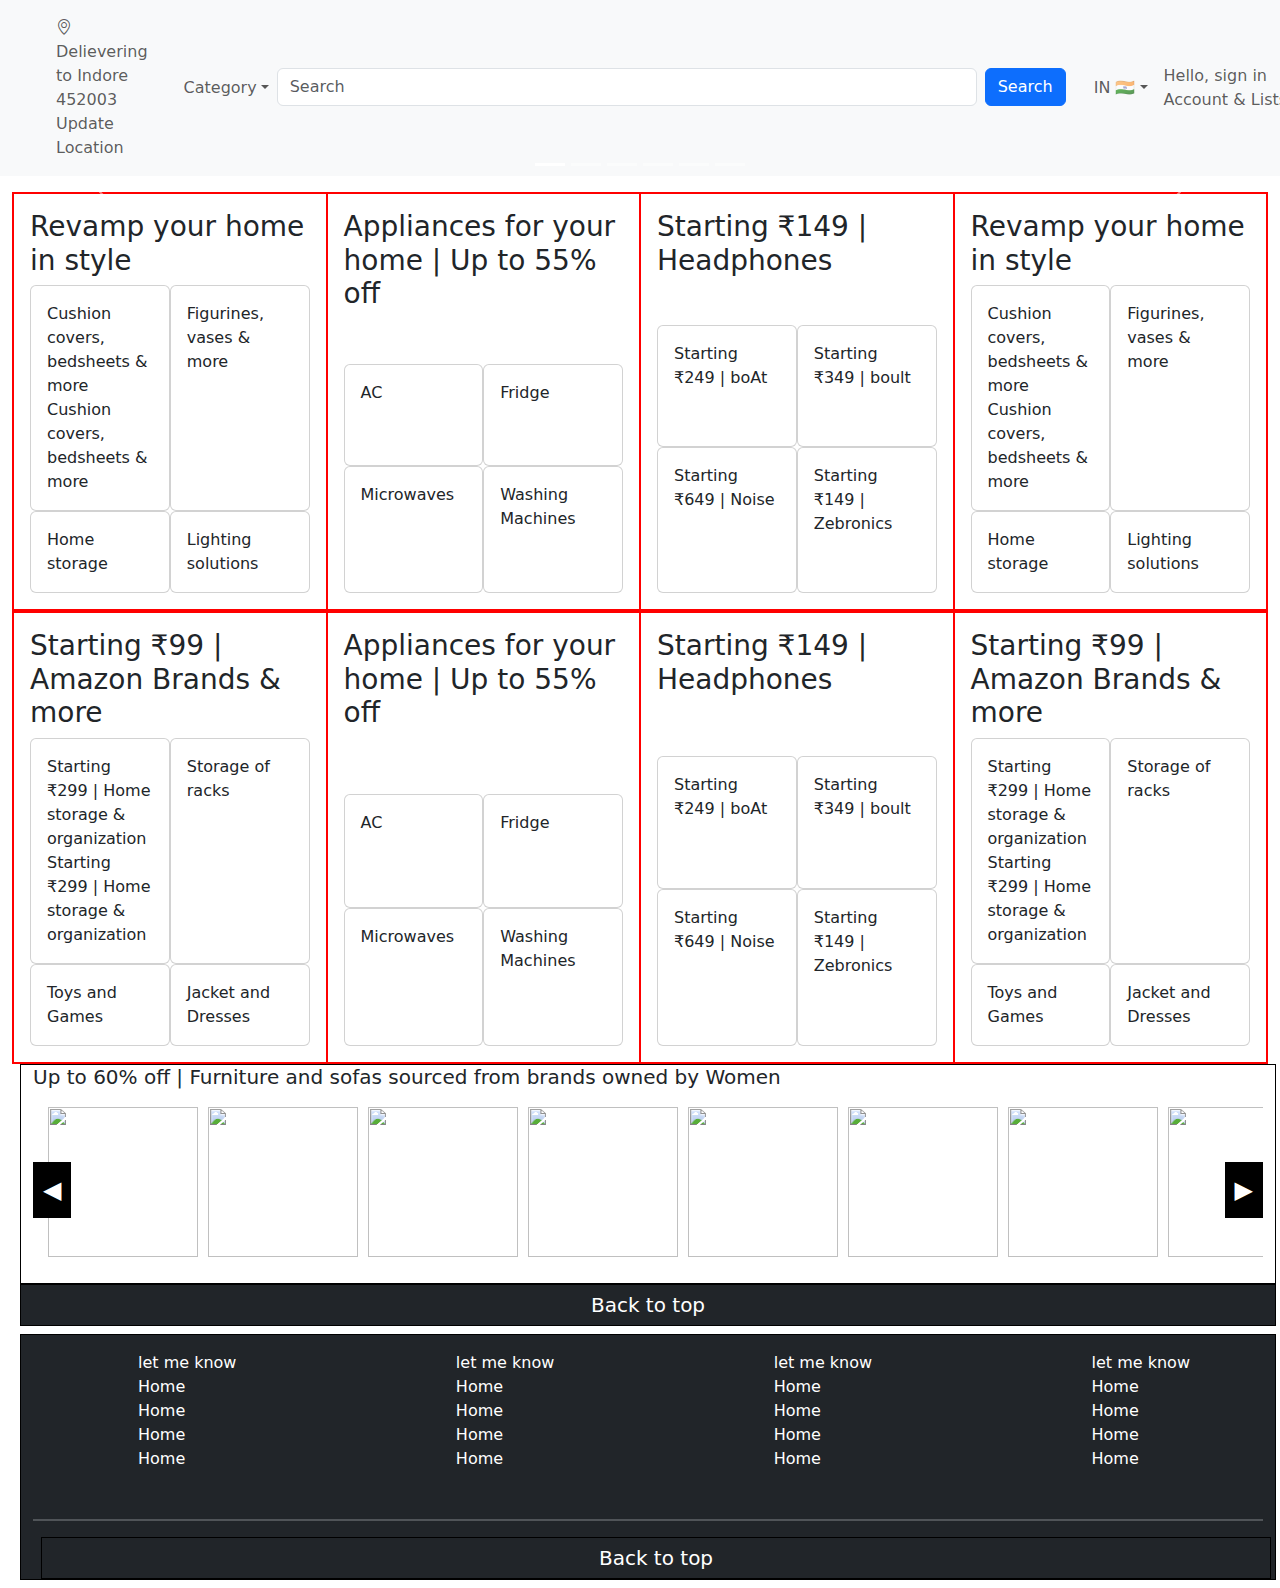
==== commit 499cf52a: "WIP amazon footer" ====
--- a/Bootstrap/index.html
+++ b/Bootstrap/index.html
@@ -8,6 +8,7 @@
   <script src="https://cdn.jsdelivr.net/npm/bootstrap@5.3.3/dist/js/bootstrap.bundle.min.js"></script>
   <link rel="stylesheet" href="https://cdn.jsdelivr.net/npm/bootstrap-icons@1.11.3/font/bootstrap-icons.css" integrity="sha384-tViUnnbYAV00FLIhhi3v/dWt3Jxw4gZQcNoSCxCIFNJVCx7/D55/wXsrNIRANwdD" crossorigin="anonymous">
   <link rel="stylesheet" href="style.css">
+  <script src="amazon.js"></script>
 </head>
 <body>
 
@@ -167,7 +168,7 @@
         <span class="carousel-control-next-icon"></span>
       </button>
     </div>
-    <div class="card-lists d-flex lex-wrap justify-content-around w-100">
+    <div class="card-lists d-flex flex-wrap justify-content-around w-100">
       <div class="card-holder d-flex flex-wrap w-25 p-3">
         <h3>Revamp your home in style</h3>
         <div class="card" style="width:50%;">
@@ -267,7 +268,80 @@
       </div>
       
     </div>
-    <div class="card-lists d-flex lex-wrap justify-content-around w-100">
+    <div class="card-lists d-flex flex-wrap justify-content-around w-100">
+      <div class="card-holder d-flex flex-wrap w-25 p-3">
+        <h3>Starting ₹99 | Amazon Brands & more</h3>
+        <div class="card" style="width:50%;">
+          <div class="card-body">
+            <a href="https://www.amazon.in/b/32702023031?node=32702023031&ld=AZINSOANavDesktop_T3&ref_=nav_cs_sell_T3" class="text-decoration-none text-dark"><img src="https://images-eu.ssl-images-amazon.com/images/G/31/img23/PB/March/Bikram/QC_186_ALL_Customer_July_2._SY116_CB567469124_.jpg" alt="">Starting ₹299 | Home storage & organization
+              Starting ₹299 | Home storage & organization</a>
+          </div>
+        </div>
+        <div class="card" style="width:50%;">
+          <div class="card-body">
+            <a href="#" class="text-decoration-none text-dark"><img src="https://images-eu.ssl-images-amazon.com/images/G/31/img23/PB/March/Bikram/QC_186_ALL_Customer_July_3._SY116_CB567469124_.jpg" alt="">Storage of racks</a>
+          </div>
+        </div>
+        <div class="card" style="width:50%;">
+          <div class="card-body">
+            <a href="" class="text-decoration-none text-dark"><img src="https://images-eu.ssl-images-amazon.com/images/G/31/img23/PB/March/Bikram/PC_QC_186_Updated._SY116_CB567468621_.jpg" alt="">Toys and Games</a>
+          </div>
+        </div>
+        <div class="card" style="width:50%;">
+          <div class="card-body">
+            <a href="" class="text-decoration-none text-dark"><img src="https://images-eu.ssl-images-amazon.com/images/G/31/img23/PB/March/Bikram/QC_186_ALL_Customer_July_1._SY116_CB567470044_.jpg" alt="">Jacket and Dresses</a>
+          </div>
+        </div>
+      </div>
+      
+      <div class="card-holder d-flex flex-wrap w-25 p-3">
+        <h3>Appliances for your home | Up to 55% off</h3>
+        <div class="card" style="width:50%;">
+          <div class="card-body">
+            <a href="" class="text-decoration-none text-dark"><img src="https://images-eu.ssl-images-amazon.com/images/G/31/IMG15/Irfan/GATEWAY/MSO/Appliances-QC-PC-186x116--B08RDL6H79._SY116_CB667322346_.jpg" alt="">AC</a>
+          </div>
+        </div>
+        <div class="card" style="width:50%;">
+          <div class="card-body">
+            <a href="" class="text-decoration-none text-dark"><img src="https://images-eu.ssl-images-amazon.com/images/G/31/IMG15/Irfan/GATEWAY/MSO/Appliances-QC-PC-186x116--B08345R1ZW._SY116_CB667322346_.jpg" alt="">Fridge</a>
+          </div>
+        </div>
+        <div class="card" style="width:50%;">
+          <div class="card-body">
+            <a href="" class="text-decoration-none text-dark"><img src="https://images-eu.ssl-images-amazon.com/images/G/31/IMG15/Irfan/GATEWAY/MSO/Appliances-QC-PC-186x116--B07G5J5FYP._SY116_CB667322346_.jpg" alt="">Microwaves</a>
+          </div>
+        </div>
+        <div class="card" style="width:50%;">
+          <div class="card-body">
+            <a href="" class="text-decoration-none text-dark"><img src="https://images-eu.ssl-images-amazon.com/images/G/31/IMG15/Irfan/GATEWAY/MSO/186x116---wm._SY116_CB667322346_.jpg" alt="">Washing Machines</a>
+          </div>
+        </div>
+      </div>
+
+      <div class="card-holder d-flex flex-wrap w-25 p-3">
+        <h3>Starting ₹149 | Headphones</h3>
+        <div class="card" style="width:50%;">
+          <div class="card-body">
+            <a href="" class="text-decoration-none text-dark"><img src="https://images-eu.ssl-images-amazon.com/images/G/31/img21/june/CE/GW/QC/PC/PC_QuadCard_boAt_0.5x._SY116_CB553870684_.jpg" alt="">Starting ₹249 | boAt</a>
+          </div>
+        </div>
+        <div class="card" style="width:50%;">
+          <div class="card-body">
+            <a href="" class="text-decoration-none text-dark"><img src="https://images-eu.ssl-images-amazon.com/images/G/31/img21/june/CE/GW/QC/PC/PC_QuadCard_Boult_0.5x._SY116_CB553870684_.jpg" alt="">Starting ₹349 | boult</a>
+          </div>
+        </div>
+        <div class="card" style="width:50%;">
+          <div class="card-body">
+            <a href="" class="text-decoration-none text-dark"><img src="https://images-eu.ssl-images-amazon.com/images/G/31/img21/june/CE/GW/QC/PC/PC_QuadCard_Noise_0.5x._SY116_CB553870684_.jpg" alt="">Starting ₹649 | Noise</a>
+          </div>
+        </div>
+        <div class="card" style="width:50%;">
+          <div class="card-body">
+            <a href="" class="text-decoration-none text-dark"><img src="https://images-eu.ssl-images-amazon.com/images/G/31/img21/june/CE/MSO/PD3/PC_QuadCard_Zeb_0.5x_1._SY116_CB570220221_.jpg" alt="">Starting ₹149 | Zebronics</a>
+          </div>
+        </div>
+      </div>
+
       <div class="card-holder d-flex flex-wrap w-25 p-3">
         <h3>Starting ₹99 | Amazon Brands & more</h3>
         <div class="card" style="width:50%;">
@@ -292,81 +366,80 @@
           </div>
         </div>
       </div>
+    </div>
+    <div class="container-fluid mx-2" style="border: 1px solid black;">
+      <p class="h5">Up to 60% off | Furniture and sofas sourced from brands owned by Women</p>
       
-      <div class="card-holder d-flex flex-wrap w-25 p-3">
-        <h3>Appliances for your home | Up to 55% off</h3>
-        <div class="card" style="width:50%;">
-          <div class="card-body">
-            <a href="" class="text-decoration-none text-dark"><img src="https://images-eu.ssl-images-amazon.com/images/G/31/IMG15/Irfan/GATEWAY/MSO/Appliances-QC-PC-186x116--B08RDL6H79._SY116_CB667322346_.jpg" alt="">AC</a>
-          </div>
-        </div>
-        <div class="card" style="width:50%;">
-          <div class="card-body">
-            <a href="" class="text-decoration-none text-dark"><img src="https://images-eu.ssl-images-amazon.com/images/G/31/IMG15/Irfan/GATEWAY/MSO/Appliances-QC-PC-186x116--B08345R1ZW._SY116_CB667322346_.jpg" alt="">Fridge</a>
-          </div>
-        </div>
-        <div class="card" style="width:50%;">
-          <div class="card-body">
-            <a href="" class="text-decoration-none text-dark"><img src="https://images-eu.ssl-images-amazon.com/images/G/31/IMG15/Irfan/GATEWAY/MSO/Appliances-QC-PC-186x116--B07G5J5FYP._SY116_CB667322346_.jpg" alt="">Microwaves</a>
-          </div>
-        </div>
-        <div class="card" style="width:50%;">
-          <div class="card-body">
-            <a href="" class="text-decoration-none text-dark"><img src="https://images-eu.ssl-images-amazon.com/images/G/31/IMG15/Irfan/GATEWAY/MSO/186x116---wm._SY116_CB667322346_.jpg" alt="">Washing Machines</a>
-          </div>
-        </div>
-      </div>
-
-      <div class="card-holder d-flex flex-wrap w-25 p-3">
-        <h3>Starting ₹149 | Headphones</h3>
-        <div class="card" style="width:50%;">
-          <div class="card-body">
-            <a href="" class="text-decoration-none text-dark"><img src="https://images-eu.ssl-images-amazon.com/images/G/31/img21/june/CE/GW/QC/PC/PC_QuadCard_boAt_0.5x._SY116_CB553870684_.jpg" alt="">Starting ₹249 | boAt</a>
-          </div>
-        </div>
-        <div class="card" style="width:50%;">
-          <div class="card-body">
-            <a href="" class="text-decoration-none text-dark"><img src="https://images-eu.ssl-images-amazon.com/images/G/31/img21/june/CE/GW/QC/PC/PC_QuadCard_Boult_0.5x._SY116_CB553870684_.jpg" alt="">Starting ₹349 | boult</a>
-          </div>
-        </div>
-        <div class="card" style="width:50%;">
-          <div class="card-body">
-            <a href="" class="text-decoration-none text-dark"><img src="https://images-eu.ssl-images-amazon.com/images/G/31/img21/june/CE/GW/QC/PC/PC_QuadCard_Noise_0.5x._SY116_CB553870684_.jpg" alt="">Starting ₹649 | Noise</a>
-          </div>
-        </div>
-        <div class="card" style="width:50%;">
-          <div class="card-body">
-            <a href="" class="text-decoration-none text-dark"><img src="https://images-eu.ssl-images-amazon.com/images/G/31/img21/june/CE/MSO/PD3/PC_QuadCard_Zeb_0.5x_1._SY116_CB570220221_.jpg" alt="">Starting ₹149 | Zebronics</a>
-          </div>
-        </div>
-      </div>
-
-      <div class="card-holder d-flex flex-wrap w-25 p-3">
-        <h3>Starting ₹99 | Amazon Brands & more</h3>
-        <div class="card" style="width:50%;">
-          <div class="card-body">
-            <a href="" class="text-decoration-none text-dark"><img src="https://images-eu.ssl-images-amazon.com/images/G/31/img23/PB/March/Bikram/QC_186_ALL_Customer_July_2._SY116_CB567469124_.jpg" alt="">Starting ₹299 | Home storage & organization
-              Starting ₹299 | Home storage & organization</a>
-          </div>
-        </div>
-        <div class="card" style="width:50%;">
-          <div class="card-body">
-            <a href="" class="text-decoration-none text-dark"><img src="https://images-eu.ssl-images-amazon.com/images/G/31/img23/PB/March/Bikram/QC_186_ALL_Customer_July_3._SY116_CB567469124_.jpg" alt="">Storage of racks</a>
-          </div>
-        </div>
-        <div class="card" style="width:50%;">
-          <div class="card-body">
-            <a href="" class="text-decoration-none text-dark"><img src="https://images-eu.ssl-images-amazon.com/images/G/31/img23/PB/March/Bikram/PC_QC_186_Updated._SY116_CB567468621_.jpg" alt="">Toys and Games</a>
-          </div>
-        </div>
-        <div class="card" style="width:50%;">
-          <div class="card-body">
-            <a href="" class="text-decoration-none text-dark"><img src="https://images-eu.ssl-images-amazon.com/images/G/31/img23/PB/March/Bikram/QC_186_ALL_Customer_July_1._SY116_CB567470044_.jpg" alt="">Jacket and Dresses</a>
-          </div>
-        </div>
-      </div>      
+      <div class="scroll-container">
+        <button class="scroll-btn left" onclick="scrollLeftFunc()">&#9664;</button>
+        <ul class="scroll-content">
+          <li><a href="#"><img src="https://m.media-amazon.com/images/I/61C6gufR04L._AC_SY200_.jpg" alt=""></a></li>
+          <li><a href="#"><img src="https://m.media-amazon.com/images/I/81A6bMWEmyL._AC_SY200_.jpg" alt=""></a></li>
+          <li><a href="#"><img src="https://m.media-amazon.com/images/I/917RfvGkyUL._AC_SY200_.jpg" alt=""></a></li>
+          <li><a href="#"><img src="https://m.media-amazon.com/images/I/61naR+uFFCL._AC_SY200_.jpg" alt=""></a></li>
+          <li><a href="#"><img src="https://m.media-amazon.com/images/I/61WwoGVndzL._AC_SY200_.jpg" alt=""></a></li>
+          <li><a href="#"><img src="https://m.media-amazon.com/images/I/81SETQrN0eL._AC_SY200_.jpg" alt=""></a></li>
+          <li><a href="#"><img src="https://m.media-amazon.com/images/I/81SETQrN0eL._AC_SY200_.jpg" alt=""></a></li>
+          <li><a href="#"><img src="https://m.media-amazon.com/images/I/51ksfDGCN5L._AC_SY200_.jpg" alt=""></a></li>
+          <li><a href="#"><img src="https://m.media-amazon.com/images/I/81oz7UYF9oL._AC_SY200_.jpg" alt=""></a></li>
+          <li><a href="#"><img src="https://m.media-amazon.com/images/I/51CzVU6faIL._AC_SY200_.jpg" alt=""></a></li>
+          <li><a href="#"><img src="https://m.media-amazon.com/images/I/61xEK41tLoL._AC_SY200_.jpg" alt=""></a></li>
+          <li><a href="#"><img src="https://m.media-amazon.com/images/I/61H6UADwF5L._AC_SY200_.jpg" alt=""></a></li>
+          <li><a href="#"><img src="https://m.media-amazon.com/images/I/71sVFGfqLGL._AC_SY200_.jpg" alt=""></a></li>
+          <li><a href="#"><img src="https://m.media-amazon.com/images/I/81Zb3rnOJEL._AC_SY200_.jpg" alt=""></a></li>
+        </ul>
+        <button class="scroll-btn right" onclick="scrollRight()">&#9654;</button>
+      </div>
+    </div>
+    <div class="container-fluid mx-2 bg-dark text-white" style="border: 1px solid black;">
+      <p class="text-center h5 m-2">Back to top</p>
+    </div>
+    <div class="container-fluid mx-2 m-2 bg-dark text-white" style="border: 1px solid black;">
+      <div class="container footer-container">
+        <div class="d-flex  text-white justify-content-between">  
+          <div class="p-3 ">
+            <ul>
+              let me know
+              <li>Home</li>
+              <li>Home</li>
+              <li>Home</li>
+              <li>Home</li>
+            </ul>
+          </div>
+          <div class="p-3 ">
+            <ul>
+              let me know
+              <li>Home</li>
+              <li>Home</li>
+              <li>Home</li>
+              <li>Home</li>
+            </ul>
+          </div>
+          <div class="p-3 ">
+            <ul>
+              let me know
+              <li>Home</li>
+              <li>Home</li>
+              <li>Home</li>
+              <li>Home</li>
+            </ul>
+          </div>
+          <div class="p-3 ">
+            <ul>
+              let me know
+              <li>Home</li>
+              <li>Home</li>
+              <li>Home</li>
+              <li>Home</li>
+            </ul>
+          </div>
+        </div>
+      </div>
+      <hr class="border">
+      <div class="container-fluid mx-2 bg-dark text-white" style="border: 1px solid black;">
+        <p class="text-center h5 m-2">Back to top</p>
+      </div>
     </div>
   </div>
-
 </body>
 </html>
--- a/Bootstrap/style.css
+++ b/Bootstrap/style.css
@@ -1,3 +1,51 @@
 .card-lists, .card-holder{
   border: 1px solid red;
+}
+
+/* li{
+  margin-left: 20px;
+  list-style: none;
+} */
+
+.scroll-container {
+      position: relative;
+      display: flex;
+      align-items: center;
+    }
+    .scroll-btn {
+      position: absolute;
+      background-color: black;
+      color: white;
+      border: none;
+      cursor: pointer;
+      font-size: 1.5rem;
+      padding: 10px;
+      z-index: 10;
+    }
+    .scroll-btn.left {
+      left: 0;
+    }
+    .scroll-btn.right {
+      right: 0;
+    }
+    .scroll-content {
+      display: flex;
+      overflow-x: auto;
+      scroll-behavior: smooth;
+      padding: 10px;
+    }
+    .scroll-content::-webkit-scrollbar {
+      display: none; /* Hide scrollbar */
+    }
+    .scroll-content li {
+      list-style: none;
+      margin: 0 5px;
+    }
+    .scroll-content img {
+      width: 150px;
+      height: 150px;
+      object-fit: cover;
+    }
+.footer-container ul{
+  list-style: none;
 }